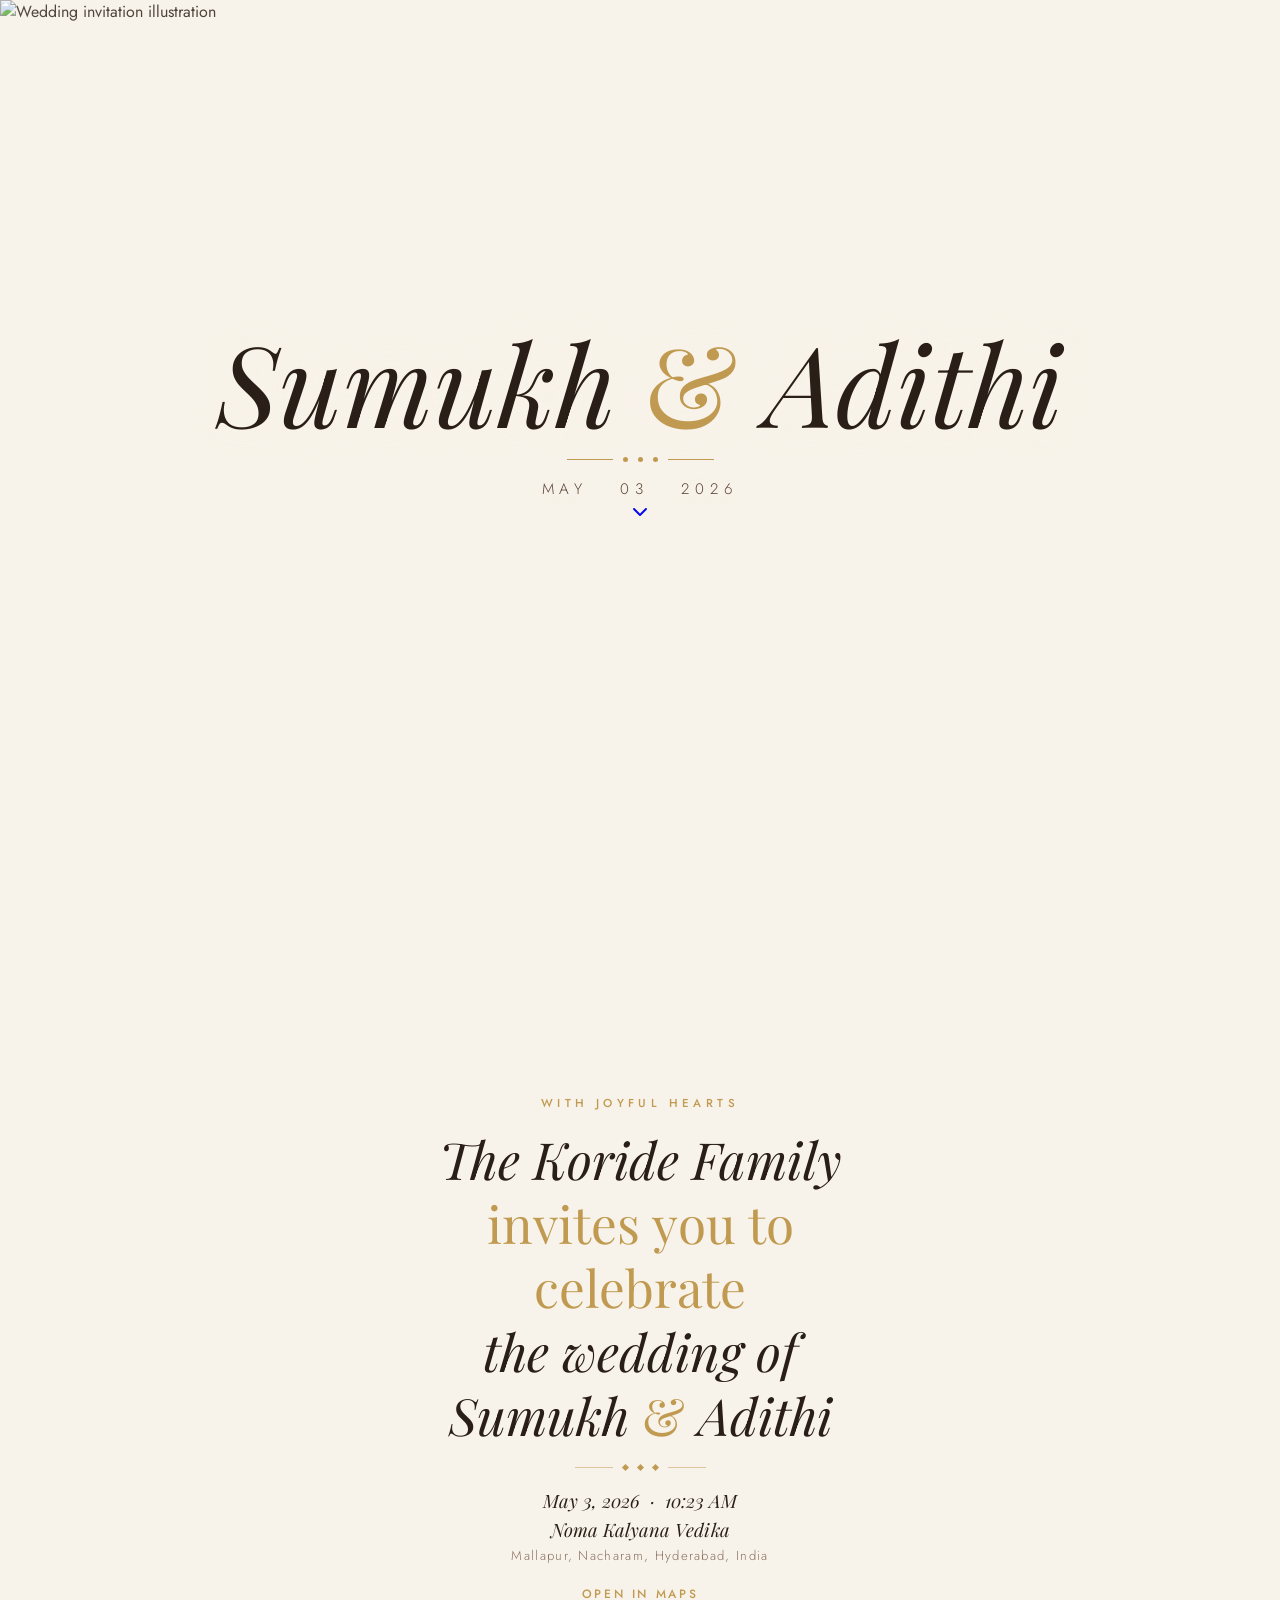
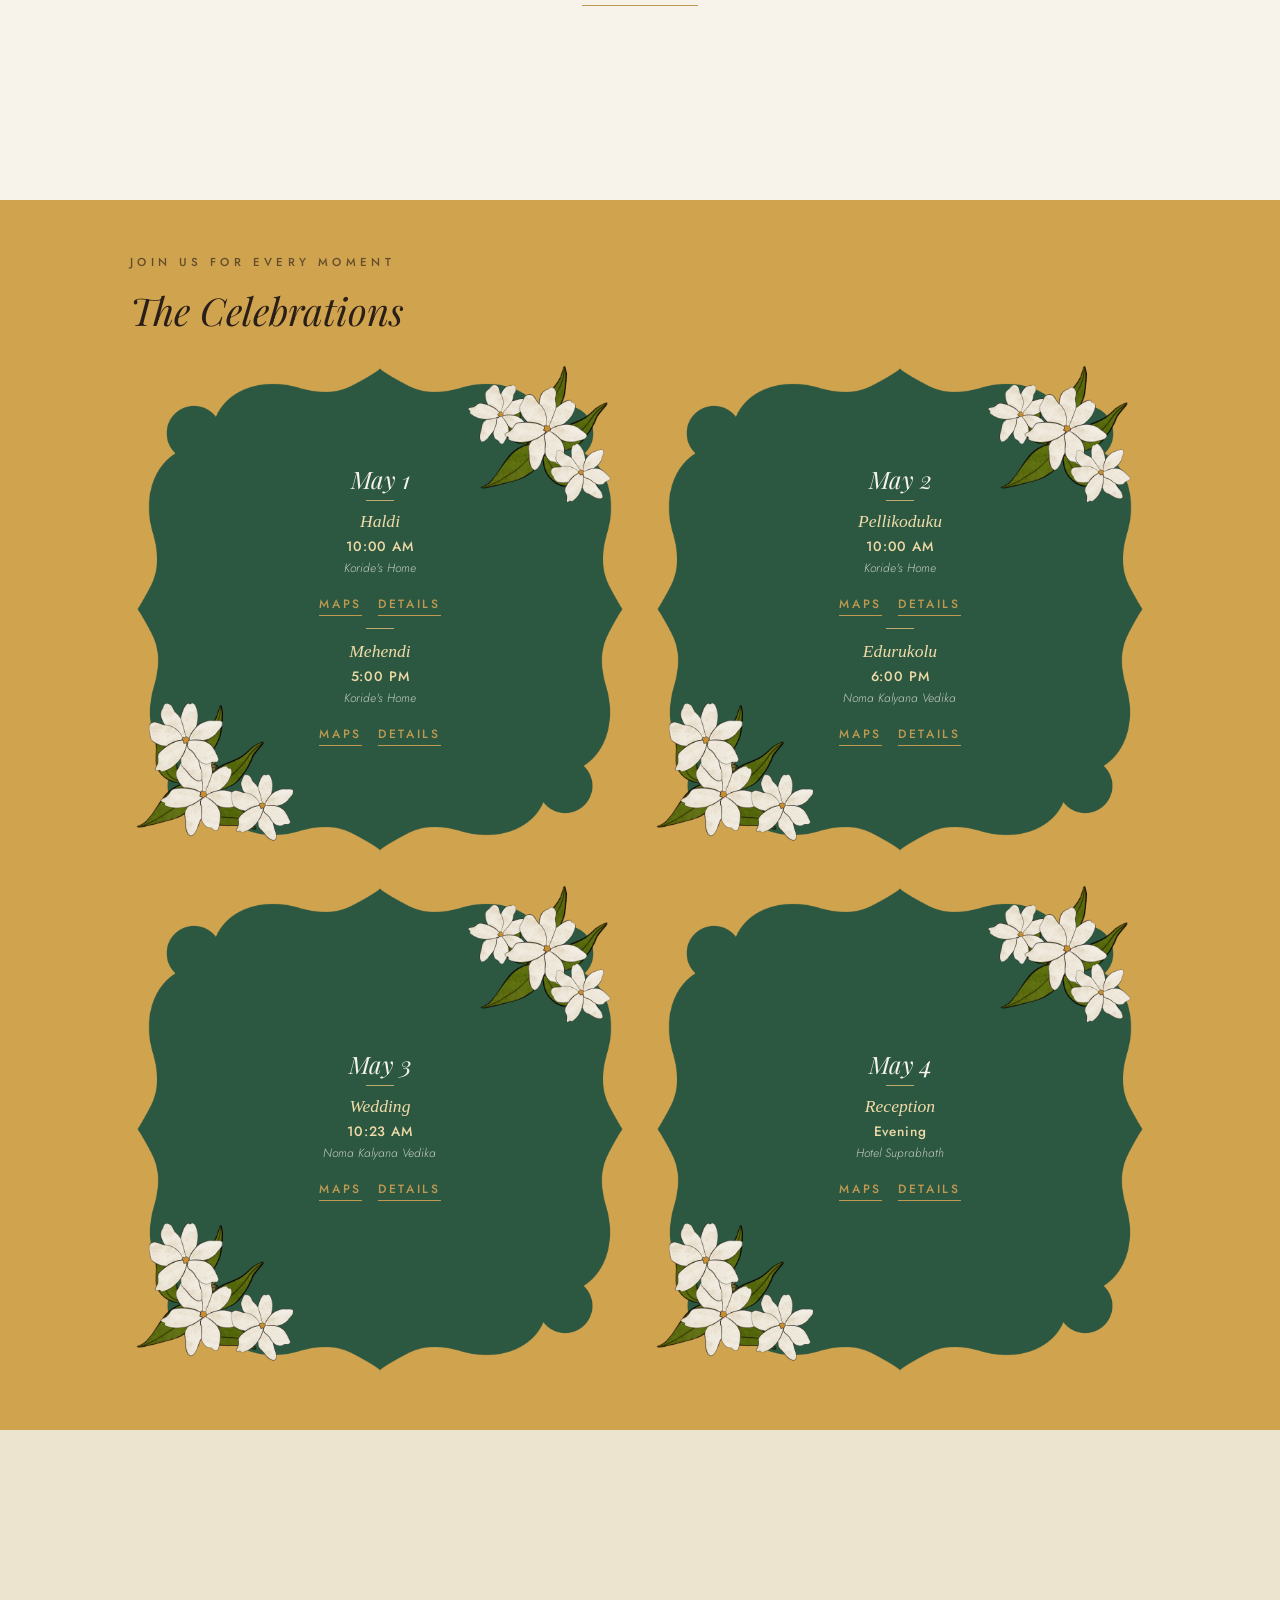
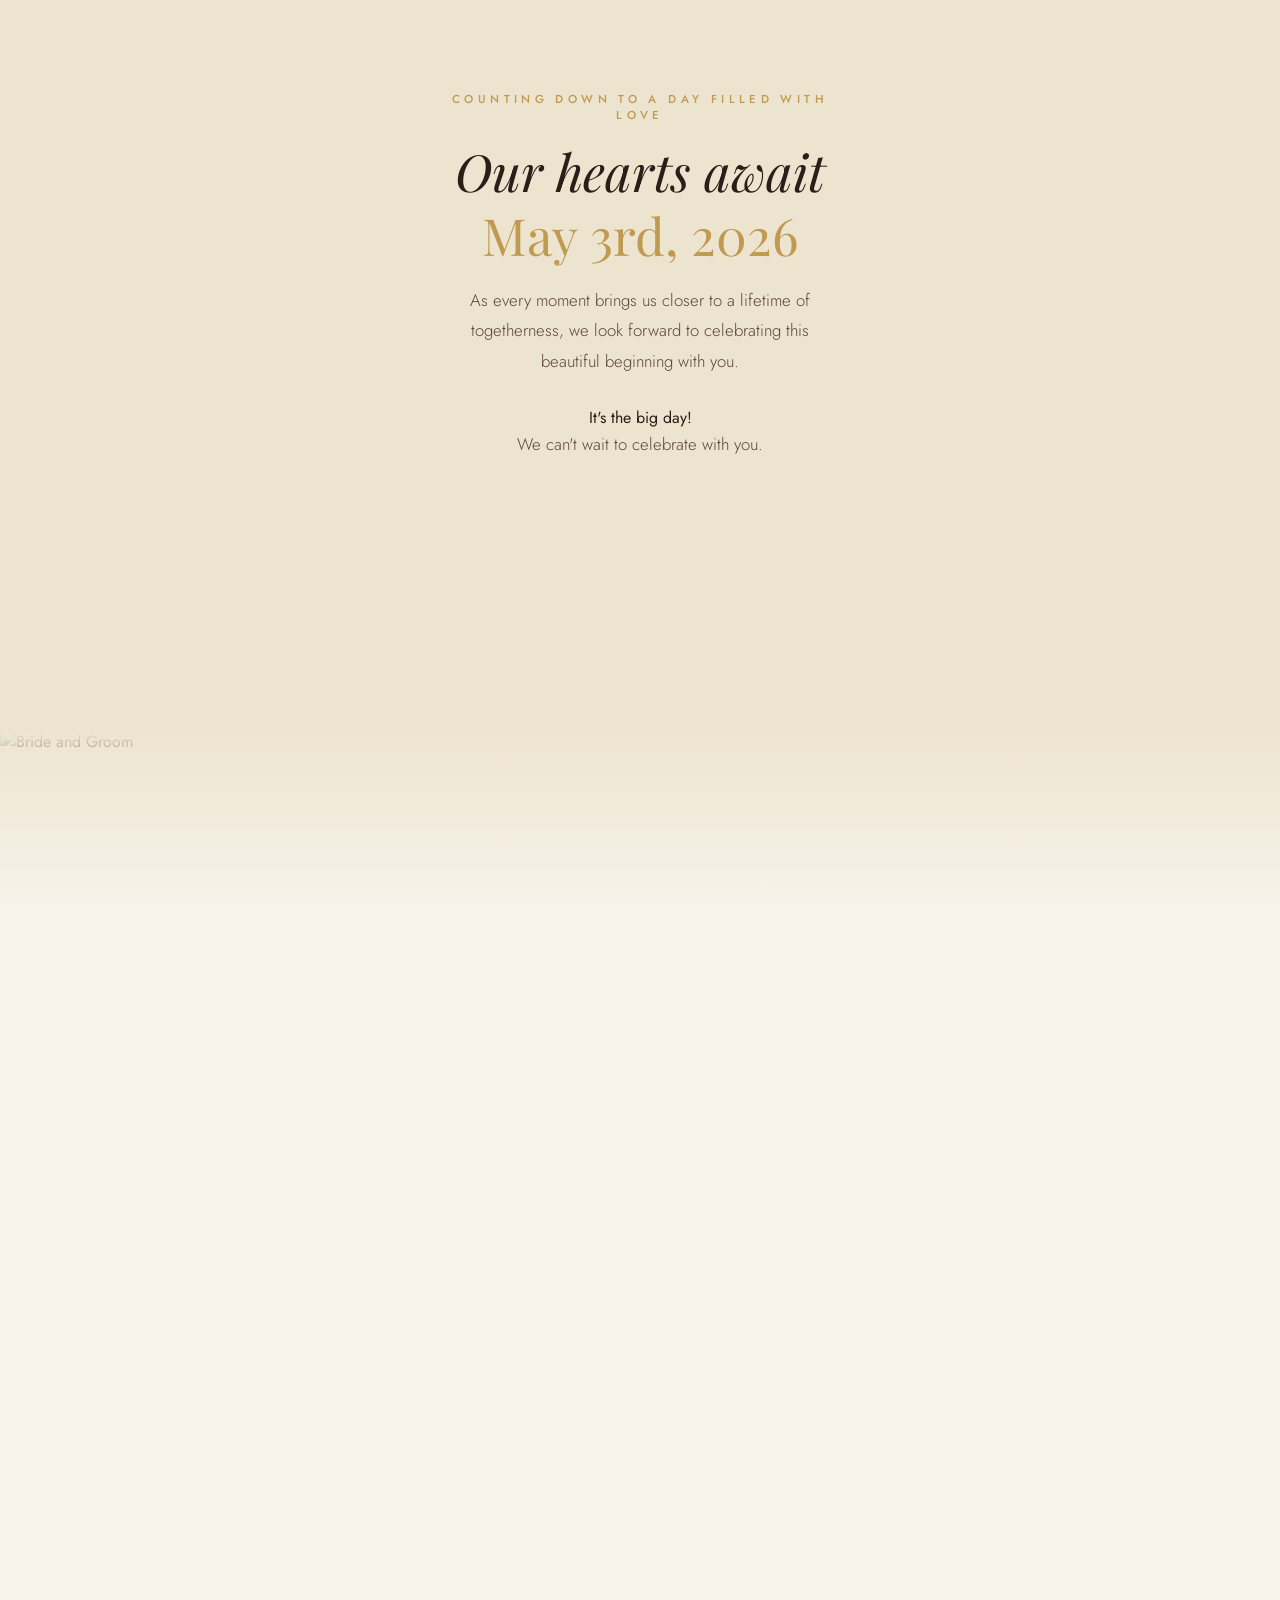
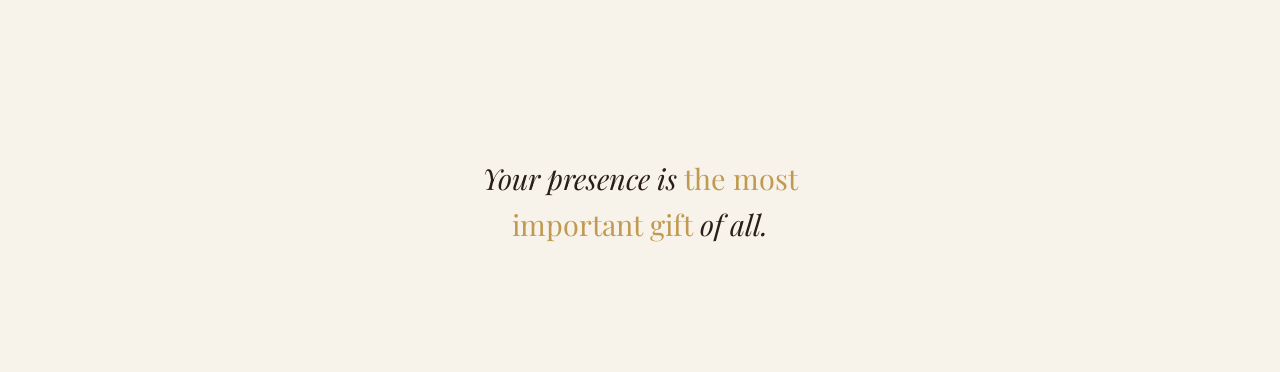
==== index_full.html @ 7146d6bb "add redirects for wedding event page and update event details" ====
<!DOCTYPE html>
<html lang="en">
<head>
    <meta charset="utf-8">
    <title>Sumukh & Adithi | The Wedding</title>
    <meta property="og:site_name" content="Sumukh & Adithi | Wedding">
    <meta property="og:url" content="https://sumukh-weds-adithi.netlify.app/">
    <meta property="og:type" content="website">
    <meta property="og:image" content="https://sumukh-weds-adithi.netlify.app/assets/main_page.jpg">
    <meta property="og:image:width" content="1200">
    <meta property="og:image:height" content="630">
    <meta property="og:image:type" content="image/jpeg">
    <meta property="og:title" content="Sumukh & Adithi | Wedding">
    <meta property="og:description" content="Sumukh & Adithi are getting married on May 3rd, 2026 in Hyderabad. Join us for the wedding celebrations">
    <meta name="theme-color" content="#f8f3ea">
    <link rel="preconnect" href="https://fonts.googleapis.com">
    <link rel="preconnect" href="https://fonts.gstatic.com" crossorigin>
    <link href="https://fonts.googleapis.com/css2?family=Playfair+Display:ital,wght@0,400;0,500;1,400;1,500&family=Jost:wght@300;400;500&display=swap" rel="stylesheet">
    <link rel="stylesheet" href="https://cdnjs.cloudflare.com/ajax/libs/font-awesome/6.5.0/css/all.min.css">
    <link rel="stylesheet" href="style.css">
    <link rel="icon" type="image/png" href="assets/favicon.ico">
    <meta name="viewport" content="width=device-width, initial-scale=1.0">
</head>
<body>

  <!-- ════════════════════ HERO ════════════════════ -->
  <section class="hero">
    <picture>
      <source media="(min-width: 768px)" srcset="assets/Cream_and_Green_Indian_Traditional_Wedding_Invitation__Website_.svg">
      <img class="hero-svg-bg" src="assets/Cream_and_Green_Indian_Traditional_Wedding_Invitation.svg" alt="Wedding invitation illustration">
    </picture>

    <div class="petals" aria-hidden="true">
      <div class="petal"><svg viewBox="0 0 20 28" fill="none"><ellipse cx="10" cy="14" rx="7" ry="12" fill="#ffffff" opacity="0.9" transform="rotate(-15 10 14)"/></svg></div>
      <div class="petal"><svg viewBox="0 0 18 26" fill="none"><ellipse cx="9" cy="13" rx="6" ry="11" fill="#f5f0e8" opacity="0.85" transform="rotate(20 9 13)"/></svg></div>
      <div class="petal"><svg viewBox="0 0 22 30" fill="none"><ellipse cx="11" cy="15" rx="8" ry="13" fill="#ffffff" opacity="0.75" transform="rotate(-30 11 15)"/></svg></div>
      <div class="petal"><svg viewBox="0 0 16 24" fill="none"><ellipse cx="8" cy="12" rx="5.5" ry="10" fill="#d4a843" opacity="0.8" transform="rotate(10 8 12)"/></svg></div>
      <div class="petal"><svg viewBox="0 0 20 28" fill="none"><ellipse cx="10" cy="14" rx="7" ry="12" fill="#c9962e" opacity="0.7" transform="rotate(-20 10 14)"/></svg></div>
      <div class="petal"><svg viewBox="0 0 18 26" fill="none"><ellipse cx="9" cy="13" rx="6" ry="11" fill="#e8c96a" opacity="0.85" transform="rotate(35 9 13)"/></svg></div>
      <div class="petal"><svg viewBox="0 0 20 28" fill="none"><ellipse cx="10" cy="14" rx="7" ry="12" fill="#faf4e1" opacity="0.9" transform="rotate(-5 10 14)"/></svg></div>
      <div class="petal"><svg viewBox="0 0 24 32" fill="none"><ellipse cx="12" cy="16" rx="8" ry="14" fill="#ffffff" opacity="0.6" transform="rotate(25 12 16)"/></svg></div>
      <div class="petal"><svg viewBox="0 0 16 22" fill="none"><ellipse cx="8" cy="11" rx="5" ry="9" fill="#b8862a" opacity="0.75" transform="rotate(-40 8 11)"/></svg></div>
      <div class="petal"><svg viewBox="0 0 20 28" fill="none"><ellipse cx="10" cy="14" rx="7" ry="12" fill="#e8c96a" opacity="0.65" transform="rotate(15 10 14)"/></svg></div>
      <div class="petal"><svg viewBox="0 0 18 26" fill="none"><ellipse cx="9" cy="13" rx="6" ry="11" fill="#fffbf0" opacity="0.95" transform="rotate(-25 9 13)"/></svg></div>
      <div class="petal"><svg viewBox="0 0 22 30" fill="none"><ellipse cx="11" cy="15" rx="7.5" ry="13" fill="#d4a843" opacity="0.6" transform="rotate(8 11 15)"/></svg></div>
    <div class="petal"><svg viewBox="0 0 18 26" fill="none"><ellipse cx="9" cy="13" rx="6" ry="11" fill="#ff4d8d" opacity="0.85" transform="rotate(-15 9 13)"/></svg></div>
<div class="petal"><svg viewBox="0 0 20 28" fill="none"><ellipse cx="10" cy="14" rx="7" ry="12" fill="#e8195a" opacity="0.75" transform="rotate(22 10 14)"/></svg></div>
<div class="petal"><svg viewBox="0 0 16 24" fill="none"><ellipse cx="8" cy="12" rx="5.5" ry="10" fill="#ff6ba8" opacity="0.9" transform="rotate(-35 8 12)"/></svg></div>
<div class="petal"><svg viewBox="0 0 22 30" fill="none"><ellipse cx="11" cy="15" rx="8" ry="13" fill="#ff1a6c" opacity="0.8" transform="rotate(12 11 15)"/></svg></div>
<div class="petal"><svg viewBox="0 0 18 26" fill="none"><ellipse cx="9" cy="13" rx="6" ry="11" fill="#ff4d8d" opacity="0.85" transform="rotate(-28 9 13)"/></svg></div>
    </div>

    <div class="hero-content">
      <h1>Sumukh <span class="hero-amp">&amp;</span> Adithi</h1>
      <div class="hero-divider">
        <div class="dot"></div>
        <div class="dot"></div>
        <div class="dot"></div>
      </div>
      <p class="hero-date">May &nbsp; 03 &nbsp; 2026</p>
    </div>

    <a href="#welcome" class="scroll-arrow" aria-label="Scroll down">
      <i class="fa fa-chevron-down"></i>
    </a>
  </section>

  <!-- ════════════════════ WELCOME ════════════════════ -->
  <section id="welcome" class="welcome">
    <div class="welcome-inner">
      <p class="section-label reveal">With joyful hearts</p>
      <h2 class="section-title reveal reveal-d1">
        The Koride Family<br>
        <span class="accent">invites you to celebrate</span><br>
        the wedding of<br>
        Sumukh <span class="accent">&amp;</span> Adithi
      </h2>
      <div class="gold-rule reveal reveal-d2">
        <div class="dia"></div><div class="dia"></div><div class="dia"></div>
      </div>
      <p class="detail-line reveal reveal-d2">May 3, 2026 &nbsp;·&nbsp; 10:23 AM</p>
      <p class="detail-line reveal reveal-d2">Noma Kalyana Vedika</p>
      <p class="detail-sub reveal reveal-d3">Mallapur, Nacharam, Hyderabad, India</p>
      <a class="maps-link reveal reveal-d3" href="https://maps.app.goo.gl/pnnGEKu9GH6HP7Bb6" target="_blank">Open in Maps</a>
    </div>
  </section>

  <!-- ════════════════════ EVENTS ════════════════════ -->
  <section class="events-section">
    <div class="events-wrap">
      <p class="section-label reveal">Join us for every moment</p>
      <h2 class="section-title reveal reveal-d1">The Celebrations</h2>

      <div class="events-grid">

        <!-- May 1 -->
        <div class="event-card reveal reveal-d1">
          <h3>May 1</h3>
          <div class="event-div"></div>
          <div class="event-item"
               data-title="Haldi"
               data-date="May 1, 2026 · 10:00 AM"
               data-location="Koride's Home"
               data-desc="An Indian pre-wedding ritual where a paste of turmeric, sandalwood, and oils is applied to the bride and groom for purification, auspiciousness, and skin health">
            <p style="font-style:italic;font-size:1.1em;margin-bottom:4px">Haldi</p>
            <p class="event-date-text">10:00 AM</p>
            <p class="event-loc">Koride's Home</p>
            <div class="event-actions">
              <a class="maps-link" href="https://maps.app.goo.gl/p1BziMAMjbYKRmMd9" target="_blank" onclick="event.stopPropagation()">Maps</a>
              <button class="event-btn" onclick="openModal(this.closest('.event-item'))">Details</button>
            </div>
          </div>
          <div class="event-div" style="margin:12px 0"></div>
          <div class="event-item"
               data-title="Mehendi"
               data-date="May 1, 2026 · 5:00 PM"
               data-location="Koride's Home"
               data-desc="An intimate evening of henna artistry, music, and joy. The hands and feet will be adorned with intricate mehndi patterns in celebration of new beginnings.">
            <p style="font-style:italic;font-size:1.1em;margin-bottom:4px">Mehendi</p>
            <p class="event-date-text">5:00 PM</p>
            <p class="event-loc">Koride's Home</p>
            <div class="event-actions">
              <a class="maps-link" href="https://maps.app.goo.gl/p1BziMAMjbYKRmMd9" target="_blank" onclick="event.stopPropagation()">Maps</a>
              <button class="event-btn" onclick="openModal(this.closest('.event-item'))">Details</button>
            </div>
          </div>
        </div>

        <!-- May 2 -->
        <div class="event-card reveal reveal-d2">
          <h3>May 2</h3>
          <div class="event-div"></div>
          <div class="event-item"
               data-title="Pellikoduku"
               data-date="May 2, 2026 · 10:00 AM"
               data-location="Koride's Home"
               data-desc="The traditional Telugu groom's ceremony, filled with sacred rituals, family blessings, and joyful festivities welcoming Sumukh into this new chapter.">
            <p style="font-style:italic;font-size:1.1em;margin-bottom:4px">Pellikoduku</p>
            <p class="event-date-text">10:00 AM</p>
            <p class="event-loc">Koride's Home</p>
            <div class="event-actions">
              <a class="maps-link" href="https://maps.app.goo.gl/p1BziMAMjbYKRmMd9" target="_blank" onclick="event.stopPropagation()">Maps</a>
              <button class="event-btn" onclick="openModal(this.closest('.event-item'))">Details</button>
            </div>
          </div>
          <div class="event-div" style="margin:12px 0"></div>
          <div class="event-item"
               data-title="Edurukolu"
               data-date="May 2, 2026 · 6:00 PM"
               data-location="Noma Kalyana Vedika"
               data-desc="The traditional Telugu wedding ritual marking the formal welcome of the groom and his family by the bride's family at the wedding venue.">
            <p style="font-style:italic;font-size:1.1em;margin-bottom:4px">Edurukolu</p>
            <p class="event-date-text">6:00 PM</p>
            <p class="event-loc">Noma Kalyana Vedika</p>
            <div class="event-actions">
              <a class="maps-link" href="https://maps.app.goo.gl/pnnGEKu9GH6HP7Bb6" target="_blank" onclick="event.stopPropagation()">Maps</a>
              <button class="event-btn" onclick="openModal(this.closest('.event-item'))">Details</button>
            </div>
          </div>
        </div>

        <!-- May 3 -->
        <div class="event-card reveal reveal-d3">
          <h3>May 3</h3>
          <div class="event-div"></div>
          <div class="event-item"
               data-title="Wedding"
               data-date="May 3, 2026 · 10:23 AM"
               data-location="Noma Kalyana Vedika"
               data-desc="The sacred union of Sumukh and Adithi. The muhurtham begins at 10:23 AM sharp — please be seated beforehand.">
            <p style="font-style:italic;font-size:1.1em;margin-bottom:4px">Wedding</p>
            <p class="event-date-text">10:23 AM</p>
            <p class="event-loc">Noma Kalyana Vedika</p>
            <div class="event-actions">
              <a class="maps-link" href="https://maps.app.goo.gl/pnnGEKu9GH6HP7Bb6" target="_blank" onclick="event.stopPropagation()">Maps</a>
              <button class="event-btn" onclick="openModal(this.closest('.event-item'))">Details</button>
            </div>
          </div>
        </div>

        <!-- May 4 -->
        <div class="event-card reveal reveal-d4">
          <h3>May 4</h3>
          <div class="event-div"></div>
          <!-- <div class="event-item"
               data-title="Satyanarayana Puja"
               data-date="May 4, 2026 · 10:00 AM"
               data-location="Koride's Home"
               data-desc="A sacred Hindu ceremony to invoke blessings and gratitude. This ritual brings the family together in devotion and celebration.">
            <p style="font-style:italic;font-size:1.1em;margin-bottom:4px">Satyanarayana Puja</p>
            <p class="event-date-text">10:00 AM</p>
            <p class="event-loc">Koride's Home</p>
            <div class="event-actions">
              <a class="maps-link" href="https://maps.app.goo.gl/p1BziMAMjbYKRmMd9" target="_blank" onclick="event.stopPropagation()">Maps</a>
              <button class="event-btn" onclick="openModal(this.closest('.event-item'))">Details</button>
            </div>
          </div>
          <div class="event-div" style="margin:12px 0"></div> -->
          <div class="event-item"
               data-title="Reception"
               data-date="May 4, 2026 · Evening"
               data-location="Hotel Suprabhath"
               data-desc="An evening of dinner, music, and dancing. Dress in your finest traditional or festive attire!">
            <p style="font-style:italic;font-size:1.1em;margin-bottom:4px">Reception</p>
            <p class="event-date-text">Evening</p>
            <p class="event-loc">Hotel Suprabhath</p>
            <div class="event-actions">
              <a class="maps-link" href="https://maps.app.goo.gl/icMbtGBNhkcbWjBH8" target="_blank" onclick="event.stopPropagation()">Maps</a>
              <button class="event-btn" onclick="openModal(this.closest('.event-item'))">Details</button>
            </div>
          </div>
        </div>

      </div>
    </div>
  </section>

  <!-- ════════════════════ RSVP / COUNTDOWN ════════════════════ -->
  <section class="rsvp-section">
    <div class="rsvp-inner">
      <p class="section-label reveal">Counting down to a day filled with love</p>
      <h2 class="section-title reveal reveal-d1">
        Our hearts await<br>
        <span class="accent">May 3rd, 2026</span>
      </h2>
      <p class="body-text reveal reveal-d2">
        As every moment brings us closer to a lifetime of togetherness,
        we look forward to celebrating this beautiful beginning with you.
      </p>
      <div id="countdown" class="countdown reveal reveal-d2">
        <div><span id="days">0</span><small>Days</small></div>
        <div><span id="hours">0</span><small>Hours</small></div>
        <div><span id="minutes">0</span><small>Minutes</small></div>
        <div><span id="seconds">0</span><small>Seconds</small></div>
      </div>
      <p class="body-text reveal reveal-d2">We can't wait to celebrate with you.</p>
    </div>
  </section>

  <!-- ════════════════════ COUPLE ════════════════════ -->
<section class="couple-section">
  <div class="couple-mask">
    <picture>
      <source media="(min-width: 768px)" srcset="assets/bride_and_groom.svg">
      <img src="assets/bride_and_groom_mobile.svg" alt="Bride and Groom">
    </picture>
  </div>
</section>

  <!-- ════════════════════ GIFT / FOOTER ════════════════════ -->
  <section class="gift-section">
    <p class="reveal">
      Your presence is <span class="accent">the most important gift</span> of all.
    </p>
  </section>

  <!-- ════════════════════ MODAL ════════════════════ -->
  <div class="modal-overlay" id="modal" role="dialog" aria-modal="true">
    <div class="modal">
      <button class="modal-close" onclick="closeModal()" aria-label="Close">&times;</button>
      <h3 id="modal-title"></h3>
      <div class="modal-div"></div>
      <p class="m-label">Date &amp; Time</p>
      <p id="modal-date"></p>
      <p class="m-label">Location</p>
      <p id="modal-location"></p>
      <p class="m-label">About</p>
      <p id="modal-desc"></p>
    </div>
  </div>

  <!-- ════════════════════ MUSIC ════════════════════
  <div id="music-player">
    <audio id="bg-music" loop>
      <source src="assets/music.mp3" type="audio/mpeg">
    </audio>
    <button id="music-btn" onclick="toggleMusic()" aria-label="Toggle music">♪</button>
  </div> -->

  <!-- ════════════════════ SCRIPTS ════════════════════ -->
  <script>
    // Countdown
    const targetDate = new Date("May 3, 2026 00:00:00").getTime();
    function updateCountdown() {
      const diff = targetDate - Date.now();
      if (diff <= 0) { document.getElementById("countdown").innerHTML = "It's the big day!"; return; }
      document.getElementById("days").innerText    = Math.floor(diff / 86400000);
      document.getElementById("hours").innerText   = Math.floor((diff / 3600000) % 24);
      document.getElementById("minutes").innerText = Math.floor((diff / 60000) % 60);
      document.getElementById("seconds").innerText = Math.floor((diff / 1000) % 60);
    }
    setInterval(updateCountdown, 1000);
    updateCountdown();

    // Scroll reveal
    const io = new IntersectionObserver(entries => {
      entries.forEach(e => { if (e.isIntersecting) { e.target.classList.add('visible'); io.unobserve(e.target); } });
    }, { threshold: 0.1 });
    document.querySelectorAll('.reveal').forEach(el => io.observe(el));

    // Modal
    function openModal(card) {
      document.getElementById('modal-title').textContent    = card.dataset.title;
      document.getElementById('modal-date').textContent     = card.dataset.date;
      document.getElementById('modal-location').textContent = card.dataset.location;
      document.getElementById('modal-desc').textContent     = card.dataset.desc;
      document.getElementById('modal').classList.add('open');
      document.body.style.overflow = 'hidden';
    }
    function closeModal() {
      document.getElementById('modal').classList.remove('open');
      document.body.style.overflow = '';
    }
    document.getElementById('modal').addEventListener('click', e => { if (e.target === e.currentTarget) closeModal(); });
    document.addEventListener('keydown', e => { if (e.key === 'Escape') closeModal(); });

    // Music
    //const music = document.getElementById('bg-music');
    //const btn   = document.getElementById('music-btn');
    //let playing = false;
    //music.volume = 0.12;
    //function toggleMusic() {
    //  playing ? music.pause() : music.play();
      //playing = !playing;
      //btn.textContent      = playing ? '■' : '♪';
      //btn.style.background = playing ? 'var(--gold-pale)' : 'var(--cream)';
    //} 
  </script>

</body>
</html>
---- style.css ----
/* ============================================================
   RESET & BOX MODEL
   ============================================================ */
*, *::before, *::after {
  box-sizing: border-box;
  margin: 0;
  padding: 0;
}

/* ============================================================
   CSS VARIABLES
   ============================================================ */
:root {
  /* Wedding palette */
  --cream:        #f8f3ea;
  --cream-deep:   #ede4d0;
  --gold:         #c09a50;
  --gold-light:   #dfc07a;
  --gold-pale:    #f0dba8;
  --gold-section: #d0a34f;
  --rose:         #c47b8a;
  --rose-light:   #e8aab8;
  --rose-pale:    #f5d5dc;
  --text-dark:    #2a1f18;
  --text-mid:     #5a4538;
  --text-light:   #8a7060;

  /* Legacy palette (style.css) */
  --green:        #5B7343;
  --light-green:  #B1BF93;
  --yellow:       #D6D989;
  --yellow-down:  #fbfdba;
  --beige:        #f8e3f9;
  --red:          #A66565;
  --text:         #f0dba8;

  /* Shadows */
  --shadow-color: 79deg 26% 66%;
  --shadow-1-elevation-low:
    0px 0.2px 0.2px hsl(var(--shadow-color) / 0.34),
    0px 0.4px 0.5px -1.2px hsl(var(--shadow-color) / 0.34),
    0px 0.9px 1px   -2.5px hsl(var(--shadow-color) / 0.34);
  --shadow-1-elevation-medium:
    0px 0.2px 0.2px hsl(var(--shadow-color) / 0.36),
    0px 0.7px 0.8px -0.8px hsl(var(--shadow-color) / 0.36),
    0px 1.8px 2px   -1.7px hsl(var(--shadow-color) / 0.36),
    0.1px 4.5px 5.1px -2.5px hsl(var(--shadow-color) / 0.36);
  --shadow-1-elevation-high:
    0px 0.2px 0.2px hsl(var(--shadow-color) / 0.34),
    0px 1.3px 1.5px -0.4px hsl(var(--shadow-color) / 0.34),
    0.1px 2.4px 2.7px -0.7px hsl(var(--shadow-color) / 0.34),
    0.1px 4px   4.5px -1.1px hsl(var(--shadow-color) / 0.34),
    0.1px 6.4px 7.2px -1.4px hsl(var(--shadow-color) / 0.34),
    0.2px 10px  11.3px -1.8px hsl(var(--shadow-color) / 0.34),
    0.3px 15.1px 17px  -2.1px hsl(var(--shadow-color) / 0.34),
    0.5px 22.3px 25.1px -2.5px hsl(var(--shadow-color) / 0.34);

  --shadow-color-2: 62deg 51% 69%;
  --shadow-2-elevation-low:
    0px 0.2px 0.2px hsl(var(--shadow-color-2) / 0.34),
    0px 0.4px 0.5px -1.2px hsl(var(--shadow-color-2) / 0.34),
    0px 0.9px 1px   -2.5px hsl(var(--shadow-color-2) / 0.34);
  --shadow-2-elevation-medium:
    0px 0.2px 0.2px hsl(var(--shadow-color-2) / 0.36),
    0px 0.7px 0.8px -0.8px hsl(var(--shadow-color-2) / 0.36),
    0px 1.8px 2px   -1.7px hsl(var(--shadow-color-2) / 0.36),
    0.1px 4.5px 5.1px -2.5px hsl(var(--shadow-color-2) / 0.36);
  --shadow-2-elevation-high:
    0px 0.2px 0.2px hsl(var(--shadow-color-2) / 0.34),
    0px 1.3px 1.5px -0.4px hsl(var(--shadow-color-2) / 0.34),
    0.1px 2.4px 2.7px -0.7px hsl(var(--shadow-color-2) / 0.34),
    0.1px 4px   4.5px -1.1px hsl(var(--shadow-color-2) / 0.34),
    0.1px 6.4px 7.2px -1.4px hsl(var(--shadow-color-2) / 0.34),
    0.2px 10px  11.3px -1.8px hsl(var(--shadow-color-2) / 0.34),
    0.3px 15.1px 17px  -2.1px hsl(var(--shadow-color-2) / 0.34),
    0.5px 22.3px 25.1px -2.5px hsl(var(--shadow-color-2) / 0.34);
}

/* ============================================================
   CUSTOM FONTS
   ============================================================ */
@font-face {
  font-family: 'Amalfi-Coast';
  src: url('assets/fonts/SiramanRegular-q22nq.otf') format('woff'),
       url('assets/fonts/Amalfi-Coast.ttf.svg#Amalfi-Coast') format('svg'),
       url('assets/fonts/Amalfi-Coast.ttf.eot'),
       url('assets/fonts/Amalfi-Coast.ttf.eot?#iefix') format('embedded-opentype');
  font-weight: normal;
  font-style: normal;
}

/* ============================================================
   BASE
   ============================================================ */
html {
  scroll-behavior: smooth;
  font-size: 16px;
}

body {
  font-family: 'Jost', sans-serif;
  background: var(--cream);
  color: var(--text-dark);
  overflow-x: hidden;
}

/* ============================================================
   SECTIONS
   ============================================================ */
section {
  position: relative;
  width: 100%;
  height: 100svh;
  display: flex;
  flex-direction: column;
  align-items: center;
  justify-content: center;
  overflow: hidden;
}

/* ============================================================
   TYPOGRAPHY — SHARED
   ============================================================ */
h1, h2, h3, p {
  font-family: 'Cormorant Garamond', serif;
  color: var(--text);
  font-weight: 400;
}

.section-label {
  font-family: 'Jost', sans-serif;
  font-size: clamp(0.6rem, 1.8vw, 0.72rem);
  font-weight: 500;
  letter-spacing: 0.38em;
  text-transform: uppercase;
  color: var(--gold);
  margin-bottom: 16px;
}

.section-title {
  font-family: 'Playfair Display', serif;
  font-style: italic;
  font-size: clamp(1.7rem, 5.5vw, 3.2rem);
  font-weight: 400;
  color: var(--text-dark);
  line-height: 1.25;
  margin-bottom: 18px;
}
.section-title .accent { color: var(--gold); font-style: normal; }

.body-text {
  font-family: 'Jost', sans-serif;
  font-size: clamp(0.88rem, 2.4vw, 1.05rem);
  font-weight: 300;
  color: var(--text-mid);
  line-height: 1.8;
  margin-bottom: 10px;
}

.detail-line {
  font-family: 'Playfair Display', serif;
  font-style: italic;
  font-size: clamp(0.95rem, 2.8vw, 1.15rem);
  color: var(--text-dark);
  margin-bottom: 4px;
}

.detail-sub {
  font-family: 'Jost', sans-serif;
  font-size: clamp(0.72rem, 2vw, 0.82rem);
  font-weight: 300;
  letter-spacing: 0.1em;
  color: var(--text-light);
  margin-bottom: 16px;
}

/* ============================================================
   LINKS
   ============================================================ */
a:visited { color: var(--text); }

.text-link {
  color: var(--text-dark);
  text-decoration: none;
  border-bottom: 1px solid var(--gold);
  transition: color 0.2s;
}
.text-link:hover { color: var(--gold); }

.maps-link {
  display: inline-block;
  font-family: 'Jost', sans-serif;
  font-size: clamp(0.65rem, 2vw, 0.75rem);
  font-weight: 500;
  letter-spacing: 0.22em;
  text-transform: uppercase;
  color: var(--gold);
  text-decoration: none;
  border-bottom: 1px solid var(--gold);
  padding-bottom: 2px;
  margin-top: 4px;
  transition: color 0.2s;
}

a[href^="tel"] { color: inherit; text-decoration: none; }

/* ============================================================
   DECORATIVE ELEMENTS
   ============================================================ */
.gold-rule {
  display: flex;
  align-items: center;
  justify-content: center;
  gap: 10px;
  margin: 18px auto;
}
.gold-rule::before, .gold-rule::after {
  content: '';
  display: block;
  width: 38px; height: 1px;
  background: var(--gold);
  opacity: 0.5;
}
.dia {
  width: 5px; height: 5px;
  background: var(--gold);
  transform: rotate(45deg);
}

/* ============================================================
   PETALS
   ============================================================ */
.petal {
  position: absolute;
  top: -30px;
  animation: fall linear infinite;
  pointer-events: none;
}
.petal--leaf svg { width: 100%; height: auto; aspect-ratio: 1 / 2; }
.petal--clover svg { width: 100%; height: auto; aspect-ratio: 1 / 1; }

.petal:nth-child(1)  { left:  4%; animation-duration:  9s; animation-delay: 0s;    width: 14px; }
.petal:nth-child(2)  { left: 12%; animation-duration: 13s; animation-delay: 1.5s;  width: 10px; }
.petal:nth-child(3)  { left: 22%; animation-duration: 10s; animation-delay: 3s;    width: 16px; }
.petal:nth-child(4)  { left: 33%; animation-duration: 14s; animation-delay: 0.8s;  width: 12px; }
.petal:nth-child(5)  { left: 44%; animation-duration: 11s; animation-delay: 2.2s;  width: 18px; }
.petal:nth-child(6)  { left: 55%; animation-duration: 12s; animation-delay: 4s;    width: 11px; }
.petal:nth-child(7)  { left: 65%; animation-duration:  9s; animation-delay: 1s;    width: 14px; }
.petal:nth-child(8)  { left: 74%; animation-duration: 15s; animation-delay: 2.8s;  width: 16px; }
.petal:nth-child(9)  { left: 84%; animation-duration: 10s; animation-delay: 0.4s;  width: 12px; }
.petal:nth-child(10) { left: 93%; animation-duration: 13s; animation-delay: 3.5s;  width: 15px; }
.petal:nth-child(11) { left: 18%; animation-duration: 11s; animation-delay: 5s;    width: 10px; }
.petal:nth-child(12) { left: 50%; animation-duration: 16s; animation-delay: 1.2s;  width: 13px; }
.petal:nth-child(13) { left:  8%; animation-duration: 11s; animation-delay: 2s;   width: 12px; }
.petal:nth-child(14) { left: 28%; animation-duration: 14s; animation-delay: 0.5s; width: 15px; }
.petal:nth-child(15) { left: 48%; animation-duration:  9s; animation-delay: 3.5s; width: 11px; }
.petal:nth-child(16) { left: 70%; animation-duration: 13s; animation-delay: 1.8s; width: 14px; }
.petal:nth-child(17) { left: 88%; animation-duration: 10s; animation-delay: 4.5s; width: 13px; }
@keyframes fall {
  0%   { transform: translateY(0)     rotate(0deg)   translateX(0);    opacity: 1; }
  25%  { transform: translateY(25vh)  rotate(90deg)  translateX(15px); }
  50%  { transform: translateY(50vh)  rotate(180deg) translateX(-10px);}
  75%  { transform: translateY(75vh)  rotate(270deg) translateX(12px); }
  100% { transform: translateY(105vh) rotate(360deg) translateX(0);    opacity: 0; }
}

/* ============================================================
   HERO
   ============================================================ */
.hero { background: var(--cream); }

.hero-svg-bg {
  position: absolute;
  inset: 0;
  width: 100%; height: 100%;
  object-fit: cover;
  object-position: center;
  z-index: 0;
  animation: bgBreath 25s ease-in-out infinite alternate;
}
@keyframes bgBreath {
  from { transform: scale(1.02); }
  to   { transform: scale(1.06); }
}

.hero::after {
  content: '';
  position: absolute; inset: 0;
  background: radial-gradient(ellipse at center,
    rgba(248,243,234,0.00) 0%,
    rgba(248,243,234,0.10) 55%,
    rgba(248,243,234,0.20) 100%);
  z-index: 1;
  pointer-events: none;
}

.hero-content {
  position: relative;
  z-index: 2;
  text-align: center;
  padding: 0 24px;
  margin-top: -6vh;
  text-shadow: 0 2px 16px rgba(248,243,234,0.85), 0 0 40px rgba(248,243,234,0.6);
}

.hero-content h1 {
  font-family: 'Playfair Display', serif;
  font-style: italic;
  font-size: clamp(2.8rem, 10.5vw, 7rem);
  font-weight: 400;
  color: var(--text-dark);
  line-height: 1.05;
  animation: fadeUp 1.2s 0.3s both ease-out;
}
.hero-amp { color: var(--gold); font-style: normal; }

.hero-divider {
  display: flex;
  align-items: center;
  justify-content: center;
  gap: 10px;
  margin: 16px auto;
  animation: fadeUp 1.2s 0.65s both ease-out;
}
.hero-divider::before, .hero-divider::after {
  content: '';
  display: block;
  width: 46px; height: 1px;
  background: var(--gold);
}
.hero-divider .dot {
  width: 5px; height: 5px;
  border-radius: 50%;
  background: var(--gold);
}

.hero-date {
  font-family: 'Jost', sans-serif;
  font-size: clamp(0.72rem, 2.2vw, 0.95rem);
  font-weight: 300;
  letter-spacing: 0.38em;
  color: var(--text-mid);
  text-transform: uppercase;
  animation: fadeUp 1.2s 0.9s both ease-out;
}

@keyframes fadeUp {
  from { opacity: 0; transform: translateY(18px); }
  to   { opacity: 1; transform: translateY(0); }
}

/* ============================================================
   COUPLE SECTION
   ============================================================ */
.couple-section {
  position: relative;
  width: 100%;
  height: 100svh;
  /* Top matches RSVP (cream-deep), bottom matches gift (cream) */
  background: linear-gradient(
    to bottom,
    var(--cream-deep) 0%,
    var(--cream) 20%,
    var(--cream) 100%
  );
  display: flex;
  align-items: center;
  justify-content: center;
  overflow: visible;
}

.couple-section::before {
  content: '';
  position: absolute; inset: 0;
  background-image: url('assets/Cream_and_Green_Indian_Traditional_Wedding_Invitation.svg');
  background-size: cover;
  background-position: center bottom;
  opacity: 0.06;
  pointer-events: none;
  z-index: 0;
}

/* Mask only the image, not the section background */
.couple-mask {
  position: absolute;
  inset: 0;
  z-index: 1;
  -webkit-mask-image: linear-gradient(
    to bottom,
    transparent 0%,
    black 8%,      /* was 18% — faster fade in at top */
    black 88%,     /* was 72% — holds solid longer */
    transparent 100%
  );
  mask-image: linear-gradient(
    to bottom,
    transparent 0%,
    black 8%,
    black 88%,
    transparent 100%
  );
}
.couple-mask picture { display: block; width: 100%; height: 100%; }
.couple-mask picture img {
  width: 100%; height: 100%;
  object-fit: cover;
  object-position: center;
  display: block;
}

@media (max-width: 767px) {
  .couple-section {
    height: auto;
    min-height: 100svh;
    padding: 10px 0;
  }

    .couple-section::before {
    display: none;
  }

  .couple-mask {
    position: relative; /* not absolute on mobile */
    width: 100%;
    height: auto;

    /* Much subtler fade — just a gentle bottom dissolve */
-webkit-mask-image: linear-gradient(to bottom, black 96%, transparent 100%);
mask-image: linear-gradient(to bottom, black 96%, transparent 100%);
  }

  .couple-mask picture { height: auto; }

  .couple-mask picture img {
    object-fit: contain;     /* show full image, no cropping */
    object-position: center;
    height: auto;
    width: 100%;
  }
}

/* ============================================================
   WELCOME
   ============================================================ */
.welcome { background: var(--cream); }

.welcome-inner {
  position: relative; z-index: 1;
  text-align: center;
  max-width: 600px;
  padding: 0 clamp(24px, 6vw, 60px);
}

/* ============================================================
   EVENTS
   ============================================================ */
.events-section {
  background: var(--gold-section);
  justify-content: center;
  height: auto;
  min-height: 100svh;
  padding: clamp(40px, 6vh, 80px) 0;
}
.events-section::before { display: none; }

.events-wrap {
  position: relative; z-index: 1;
  width: 100%;
  max-width: 1100px;
  padding: 0 clamp(16px, 4vw, 40px);
}

.events-section .section-label { color: rgba(42,31,24,0.65); }
.events-section .section-title {
  color: var(--text-dark);
  margin-bottom: 22px;
  font-size: clamp(1.4rem, 4.5vw, 2.4rem);
}

.events-grid {
  display: grid;
  grid-template-columns: 1fr;
  gap: 20px;
}

@media (min-width: 768px) {
  .events-grid {
    grid-template-columns: repeat(2, 1fr);
  }
}

.event-card {
  position: relative;
  aspect-ratio: 1 / 1;
  background-image: url('frame_card.png');
  background-size: cover;
  background-position: center;
  padding: 18%;
  text-align: center;
  cursor: default;
  transition: transform 0.35s ease;
  display: flex;
  flex-direction: column;
  align-items: center;
  justify-content: center;
  overflow: hidden;
}
.event-card:hover { transform: translateY(-4px); }
.event-card > * { position: relative; z-index: 1; }

.event-card h3 {
  font-family: 'Playfair Display', serif;
  font-style: italic;
  font-size: clamp(1rem, 2.8vw, 1.5rem);
  font-weight: 400;
  color: var(--cream);
  margin-bottom: 8px;
  line-height: 1.1;
}

.event-div {
  width: 28px; height: 1px;
  background: var(--gold-light);
  margin: 0 auto 10px;
  opacity: 0.8;
}

.event-date-text {
  font-family: 'Jost', sans-serif;
  font-size: clamp(0.65rem, 1.8vw, 0.85rem);
  font-weight: 500;
  letter-spacing: 0.06em;
  color: var(--gold-pale);
  margin-bottom: 3px;
}

.event-loc {
  font-family: 'Jost', sans-serif;
  font-size: clamp(0.6rem, 1.5vw, 0.75rem);
  font-weight: 300;
  color: rgba(248,243,234,0.75);
  font-style: italic;
  margin-bottom: 14px;
}

.event-item { position: relative; }

.event-actions {
  display: flex;
  align-items: center;
  justify-content: center;
  gap: 16px;
  margin-top: 8px;
  flex-wrap: wrap;
}

.event-btn {
  font-family: 'Jost', sans-serif;
  font-size: clamp(0.65rem, 2vw, 0.75rem);
  font-weight: 500;
  letter-spacing: 0.22em;
  text-transform: uppercase;
  color: var(--gold);
  background: transparent;
  border: none;
  border-bottom: 1px solid var(--gold);
  padding: 0 0 2px;
  margin-top: 4px;
  cursor: pointer;
  transition: color 0.2s;
}
.event-btn:hover { color: var(--gold); }

/* ============================================================
   RSVP / COUNTDOWN
   ============================================================ */
.rsvp-section { background: var(--cream-deep); }
.rsvp-section::before {
  content: '';
  position: absolute; inset: 0;
  background-image: url('assets/Cream_and_Green_Indian_Traditional_Wedding_Invitation__Website_.svg');
  background-size: cover;
  background-position: center;
  opacity: 0.07;
  pointer-events: none;
  z-index: 0;
}

.rsvp-inner {
  position: relative; z-index: 1;
  text-align: center;
  max-width: 520px;
  padding: 0 clamp(24px, 6vw, 60px);
}

.countdown {
  display: flex;
  flex-direction: row;
  justify-content: center;
  align-items: center;
  gap: 20px;
  margin-top: 30px;
}
.countdown div {
  display: flex;
  flex-direction: column;
  align-items: center;
  width: auto;
}
.countdown span {
  font-size: 1.5rem;
  font-weight: 300;
  line-height: 1;
}
.countdown small {
  font-size: 0.9rem;
  letter-spacing: 1px;
}

/* ============================================================
   ACCOMMODATION
   ============================================================ */
.accommodation { background: var(--cream); }
.accommodation::before {
  content: '';
  position: absolute; inset: 0;
  background-image: url('assets/Cream_and_Green_Indian_Traditional_Wedding_Invitation.svg');
  background-size: cover;
  background-position: center bottom;
  opacity: 0.06;
  pointer-events: none;
  z-index: 0;
}
.accommodation-inner {
  position: relative; z-index: 1;
  text-align: center;
  max-width: 600px;
  padding: 0 clamp(24px, 6vw, 60px);
}

/* ============================================================
   GIFT / FOOTER
   ============================================================ */
.gift-section {
  background: var(--cream);
  height: 38svh;
}
.gift-section::before {
  content: '';
  position: absolute; inset: 0;
  background-image: url('assets/Cream_and_Green_Indian_Traditional_Wedding_Invitation.svg');
  background-size: cover;
  opacity: 0.06;
  pointer-events: none;
}
.gift-section p {
  position: relative; z-index: 1;
  font-family: 'Playfair Display', serif;
  font-style: italic;
  font-size: clamp(1.1rem, 4vw, 1.8rem);
  color: var(--text-dark);
  max-width: 420px;
  text-align: center;
  padding: 0 24px;
  line-height: 1.6;
}
.gift-section .accent { color: var(--gold); font-style: normal; }

/* ============================================================
   MODAL
   ============================================================ */
.modal-overlay {
  display: none;
  position: fixed; inset: 0;
  background: rgba(42,31,24,0.55);
  z-index: 2000;
  align-items: center;
  justify-content: center;
  padding: 20px;
  backdrop-filter: blur(6px);
}
.modal-overlay.open { display: flex; animation: mFade 0.3s ease; }
@keyframes mFade { from { opacity: 0; } to { opacity: 1; } }

.modal {
  background: var(--cream);
  border: 1px solid var(--gold-light);
  max-width: 440px; width: 100%;
  padding: clamp(28px, 6vw, 44px);
  position: relative;
  text-align: center;
  animation: mSlide 0.35s ease;
}
@keyframes mSlide {
  from { transform: translateY(24px); opacity: 0; }
  to   { transform: translateY(0);    opacity: 1; }
}
.modal-close {
  position: absolute; top: 14px; right: 18px;
  background: none; border: none;
  font-size: 1.2rem; color: var(--text-light);
  cursor: pointer;
}
.modal h3 {
  font-family: 'Playfair Display', serif;
  font-style: italic;
  font-size: clamp(1.3rem, 4vw, 1.7rem);
  color: var(--text-dark);
  font-weight: 400;
  margin-bottom: 14px;
}
.modal-div {
  width: 34px; height: 1px;
  background: var(--gold);
  margin: 0 auto 16px;
  opacity: 0.6;
}
.modal .m-label {
  font-family: 'Jost', sans-serif;
  font-size: 0.64rem;
  font-weight: 500;
  letter-spacing: 0.28em;
  text-transform: uppercase;
  color: var(--gold);
  margin-top: 14px;
  margin-bottom: 4px;
}
.modal p {
  font-family: 'Jost', sans-serif;
  font-size: clamp(0.82rem, 2.2vw, 0.95rem);
  font-weight: 300;
  color: var(--text-mid);
  line-height: 1.7;
}

/* ============================================================
   MUSIC PLAYER
   ============================================================ */
#music-player {
  position: fixed;
  bottom: 24px;
  right: 24px;
  z-index: 9999;
}
#music-btn {
  width: 44px; height: 44px;
  border-radius: 50%;
  border: 1px solid var(--gold);
  background: var(--cream);
  color: var(--gold);
  font-size: 1.1rem;
  cursor: pointer;
  display: flex;
  align-items: center;
  justify-content: center;
  box-shadow: 0 2px 12px rgba(192,154,80,0.18);
  transition: background 0.2s, transform 0.2s;
}
#music-btn:hover { transform: scale(1.1); }

/* ============================================================
   SCROLL REVEAL
   ============================================================ */
.reveal { opacity: 0; transform: translateY(26px); transition: opacity 0.9s ease, transform 0.9s ease; }
.reveal.visible { opacity: 1; transform: translateY(0); }
.reveal-d1 { transition-delay: 0.12s; }
.reveal-d2 { transition-delay: 0.24s; }
.reveal-d3 { transition-delay: 0.36s; }
.reveal-d4 { transition-delay: 0.48s; }
.reveal-d5 { transition-delay: 0.60s; }

/* ============================================================
   LEGACY ANIMATIONS (from style.css)
   ============================================================ */
.focus-in {
  animation: focus-in 1.5s cubic-bezier(0.550, 0.085, 0.680, 0.530);
}
@keyframes focus-in {
  0%   { filter: blur(12px); opacity: 0; }
  100% { filter: blur(0px);  opacity: 1; }
}

.slide-in-blurred-top {
  animation: slide-in-blurred-top 2s cubic-bezier(0.230, 1.000, 0.320, 1.000) both;
}
@keyframes slide-in-blurred-top {
  0%   { transform: translateY(-1000px); filter: blur(40px); opacity: 0; }
  100% { transform: translateY(0);       filter: blur(0);    opacity: 1; }
}

.slide-in-blurred-bottom {
  animation: slide-in-blurred-bottom 2s cubic-bezier(0.230, 1.000, 0.320, 1.000) both;
}
@keyframes slide-in-blurred-bottom {
  0%   { transform: translateY(1000px); filter: blur(40px); opacity: 0; }
  100% { transform: translateY(0);      filter: blur(0);    opacity: 1; }
}

.slide-in-blurred-tr {
  animation: slide-in-blurred-tr 0.6s cubic-bezier(0.230, 1.000, 0.320, 1.000) both;
}
@keyframes slide-in-blurred-tr {
  0%   { transform: translate(1000px, -1000px); filter: blur(40px); opacity: 0; }
  100% { transform: translate(0, 0);            filter: blur(0);    opacity: 1; }
}

.slide-in-blurred-br {
  animation: slide-in-blurred-br 2s cubic-bezier(0.230, 1.000, 0.320, 1.000) both;
}
@keyframes slide-in-blurred-br {
  0%   { transform: translate(1000px, 1000px); filter: blur(40px); opacity: 0; }
  100% { transform: translate(0, 0);           filter: blur(0);    opacity: 1; }
}

.slide-in-blurred-bl {
  animation: slide-in-blurred-bl 2s cubic-bezier(0.230, 1.000, 0.320, 1.000) both;
}
@keyframes slide-in-blurred-bl {
  0%   { transform: translate(-1000px, 1000px); filter: blur(40px); opacity: 0; }
  100% { transform: translate(0, 0);            filter: blur(0);    opacity: 1; }
}

.slide-in-blurred-tl {
  animation: slide-in-blurred-tl 2s cubic-bezier(0.230, 1.000, 0.320, 1.000) both;
}
@keyframes slide-in-blurred-tl {
  0%   { transform: translate(-1000px, -1000px); filter: blur(40px); opacity: 0; }
  100% { transform: translate(0, 0);             filter: blur(0);    opacity: 1; }
}

/* ── Animation delay helpers ── */
.del-0   { animation-delay: 0s; }
.del-025 { animation-delay: 0.25s; }
.del-050 { animation-delay: 0.50s; }
.del-075 { animation-delay: 0.75s; }
.del-1   { animation-delay: 1s; }
.del-125 { animation-delay: 1.25s; }
.del-150 { animation-delay: 1.50s; }
.del-175 { animation-delay: 1.75s; }
.del-2   { animation-delay: 2s; }
.del-225 { animation-delay: 2.25s; }
.del-250 { animation-delay: 2.50s; }
.del-275 { animation-delay: 2.75s; }
.del-3   { animation-delay: 3s; }
.del-325 { animation-delay: 3.25s; }
.del-350 { animation-delay: 3.50s; }
.del-375 { animation-delay: 3.75s; }
.del-4   { animation-delay: 4s; }

/* ── Animation duration helpers ── */
.dur-0   { animation-duration: 0s; }
.dur-025 { animation-duration: 0.25s; }
.dur-050 { animation-duration: 0.50s; }
.dur-075 { animation-duration: 0.75s; }
.dur-1   { animation-duration: 1s; }
.dur-125 { animation-duration: 1.25s; }
.dur-150 { animation-duration: 1.50s; }
.dur-175 { animation-duration: 1.75s; }
.dur-2   { animation-duration: 2s; }
.dur-225 { animation-duration: 2.25s; }
.dur-250 { animation-duration: 2.50s; }
.dur-275 { animation-duration: 2.75s; }
.dur-3   { animation-duration: 3s; }
.dur-325 { animation-duration: 3.25s; }
.dur-350 { animation-duration: 3.50s; }
.dur-375 { animation-duration: 3.75s; }
.dur-4   { animation-duration: 4s; }

/* ── Text selection ── */
::selection        { background: var(--yellow-down); }
::-moz-selection   { background: var(--yellow-down); }

/* ── Arrow bounce ── */
.arrow-bounce {
  position: absolute;
  color: var(--light-green);
  bottom: 2rem;
}
.arrow-bounce i { opacity: 30%; }

/* ============================================================
   RESPONSIVE
   ============================================================ */

@media (max-width: 480px) {
  .events-section { height: auto; min-height: 100svh; padding: 48px 0; }
}

@media (max-height: 500px) {
  .events-section { height: auto; min-height: 100svh; padding: 32px 0; }
}
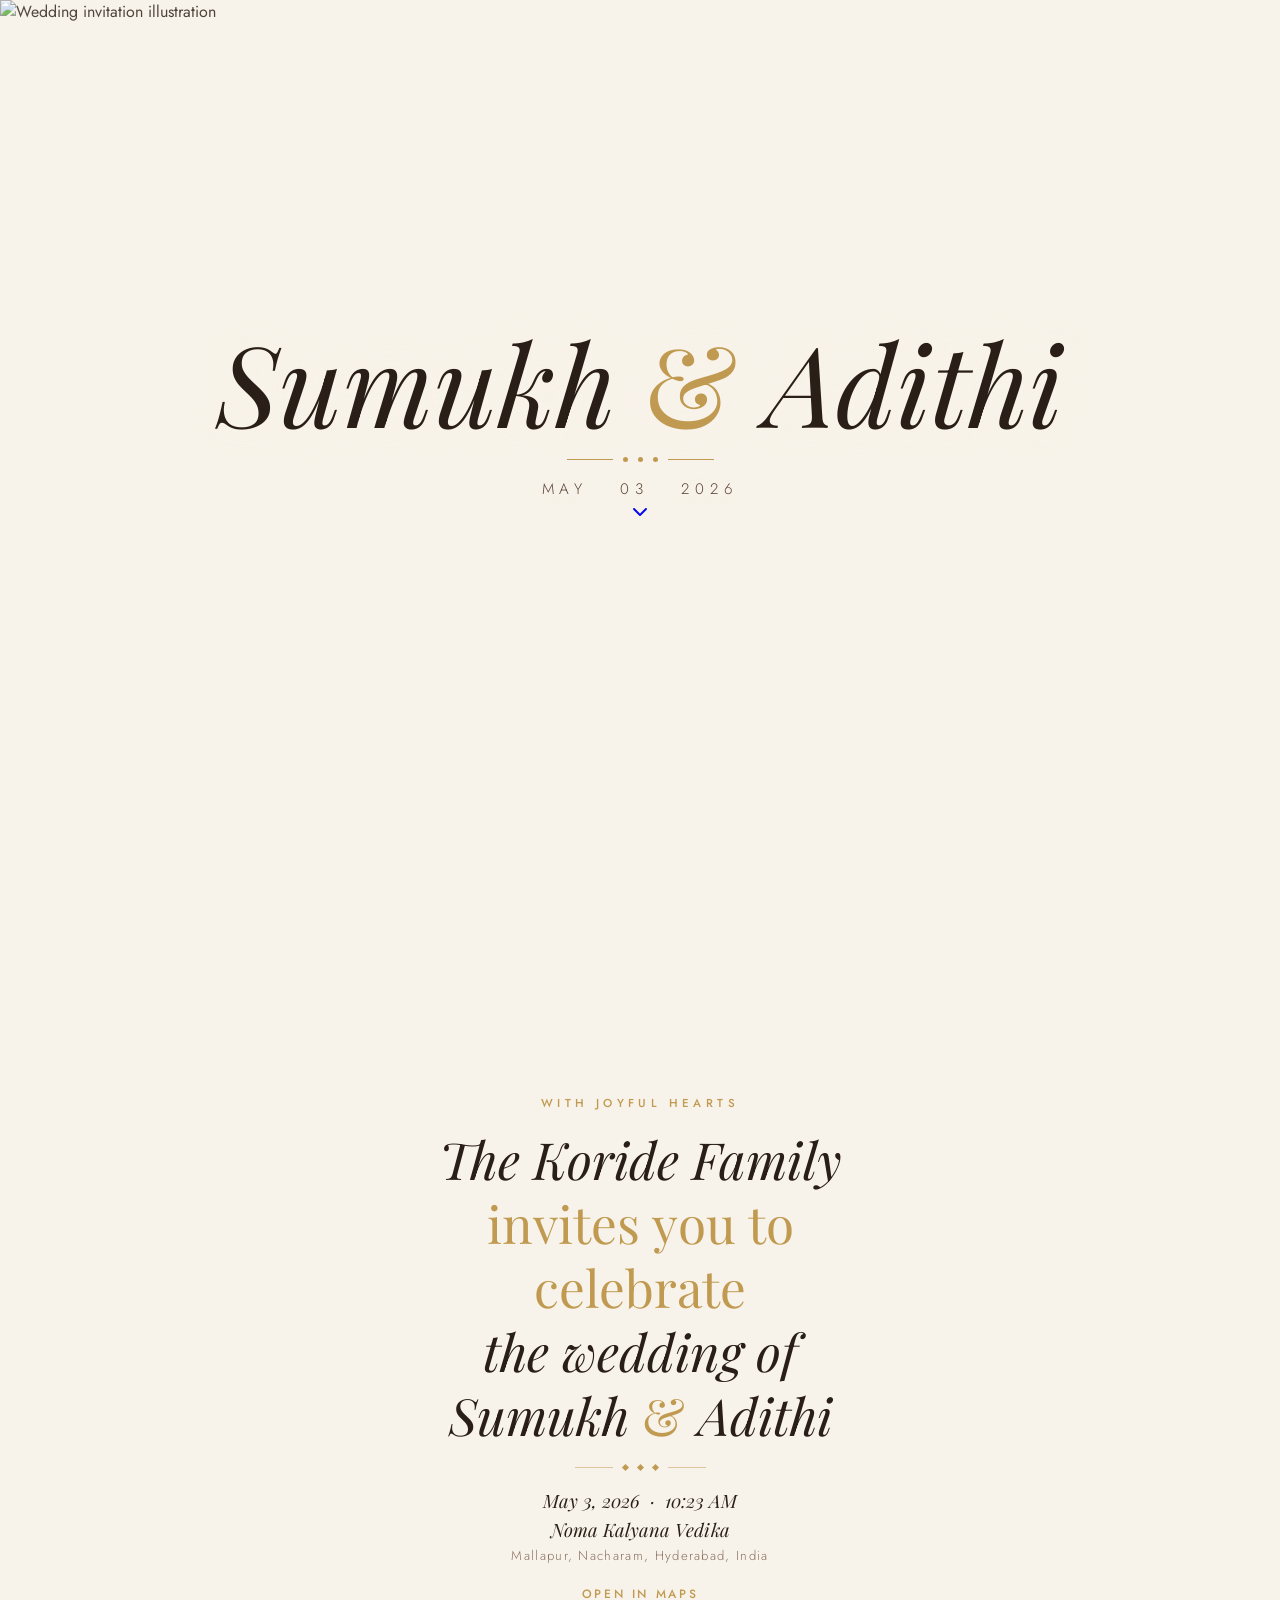
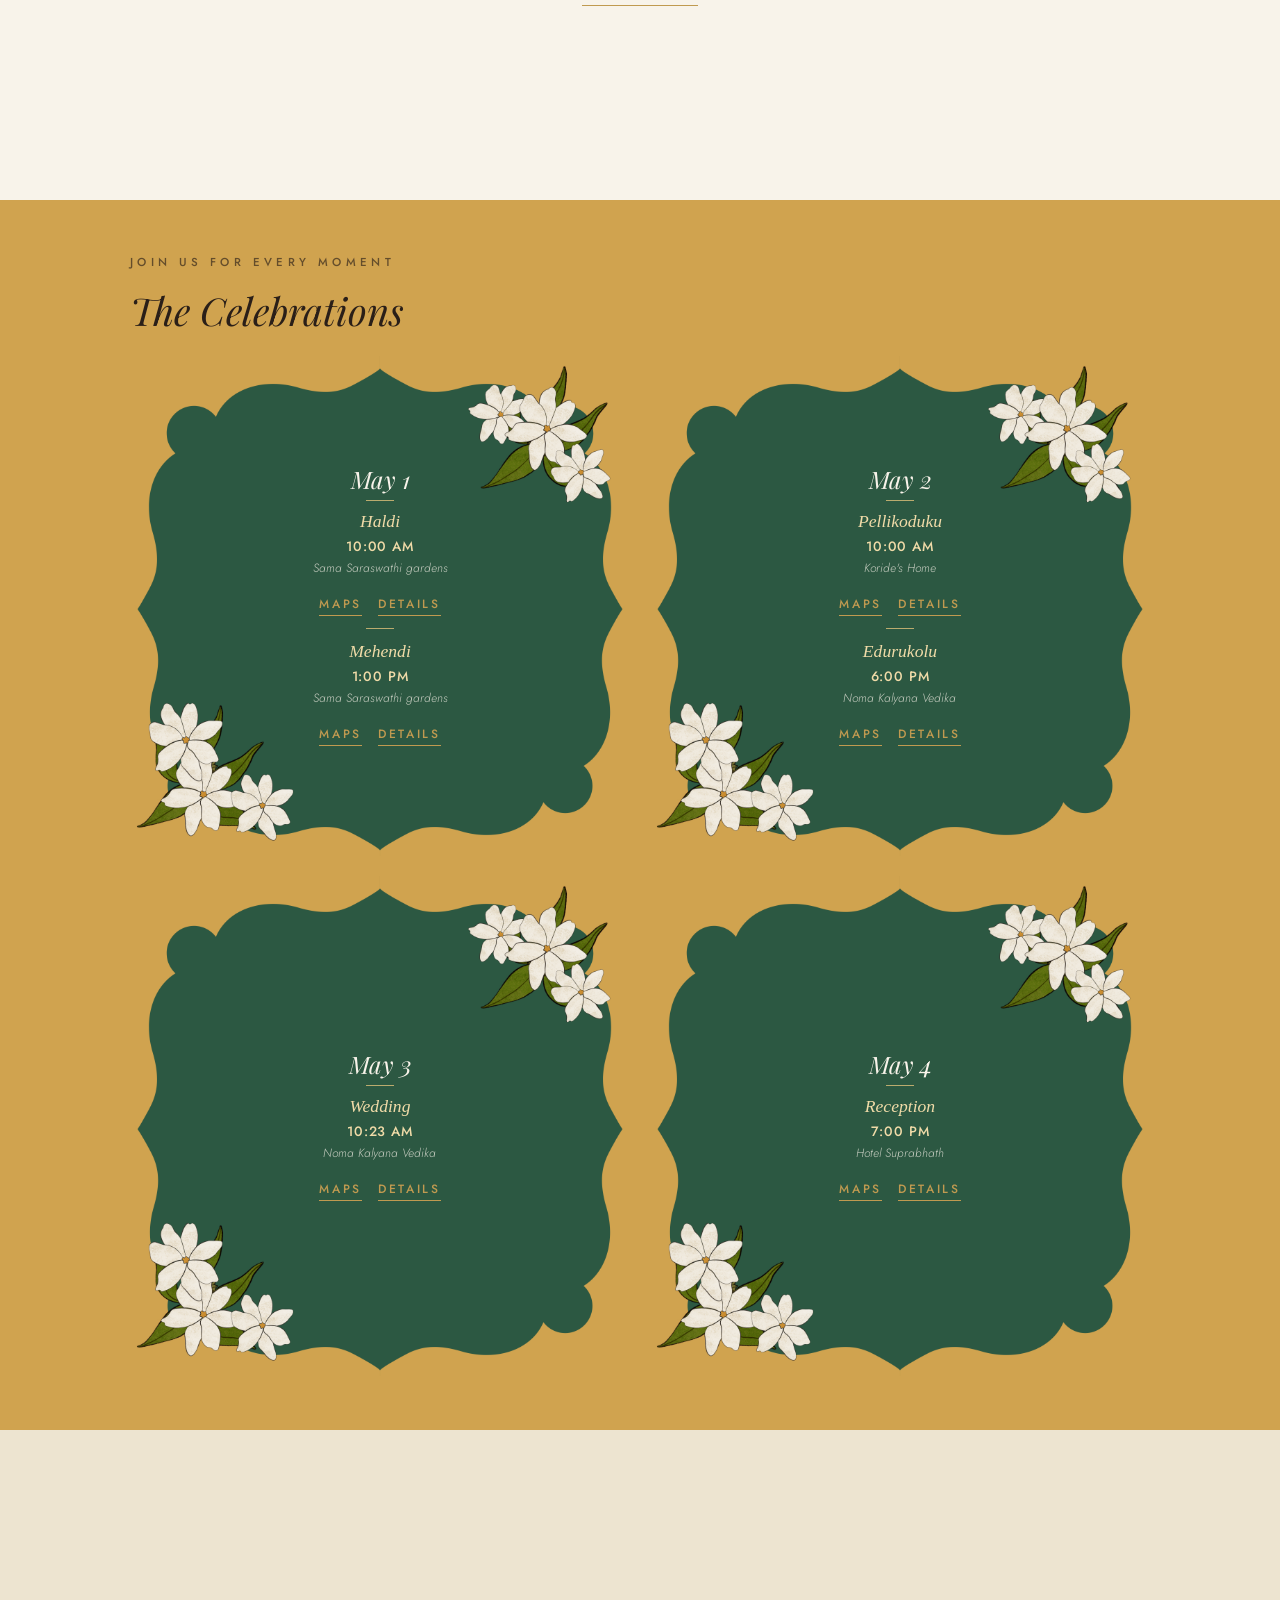
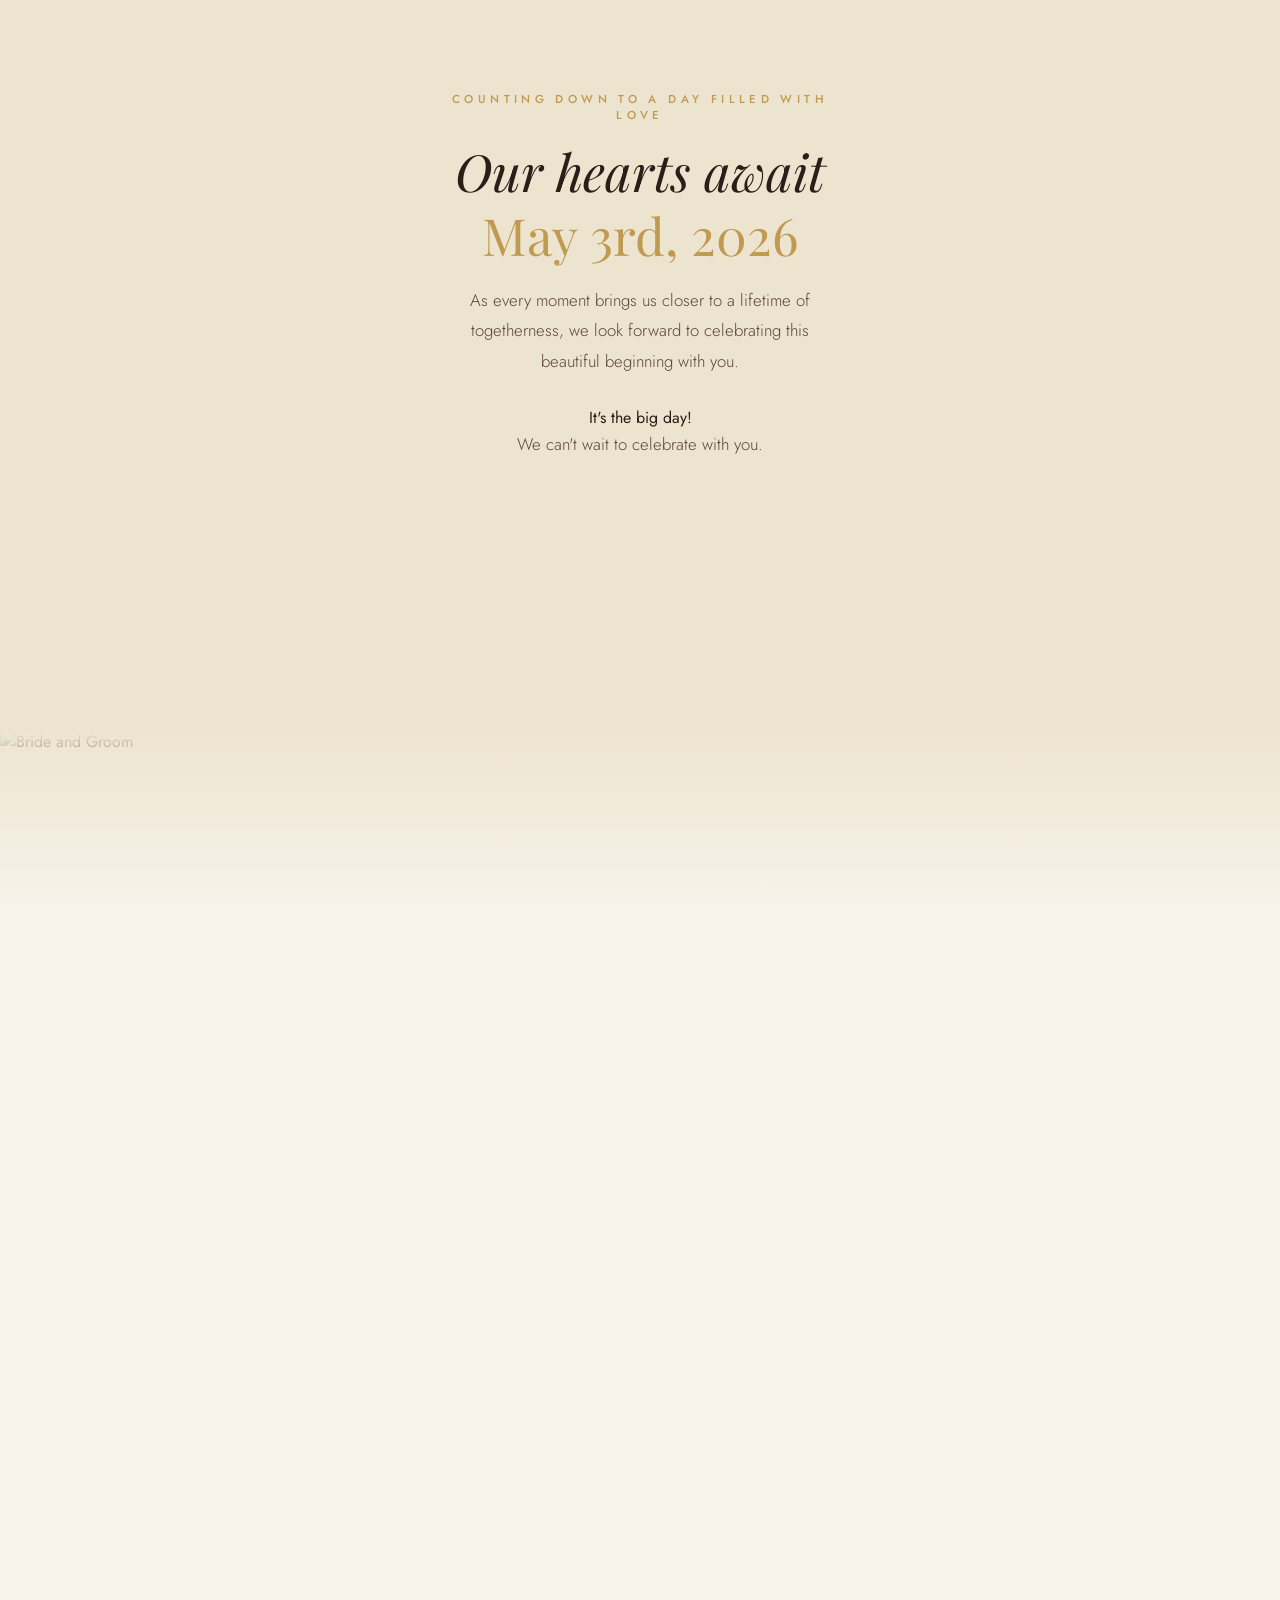
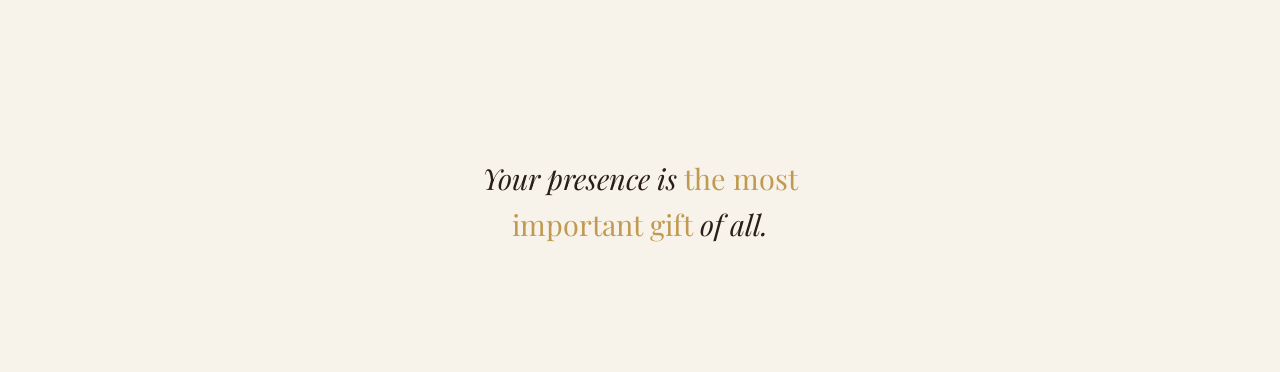
==== commit a68cd55c: "update event details and locations for Haldi, Mehendi, and Reception" ====
--- a/index_full.html
+++ b/index_full.html
@@ -100,27 +100,27 @@
           <div class="event-item"
                data-title="Haldi"
                data-date="May 1, 2026 · 10:00 AM"
-               data-location="Koride's Home"
+               data-location="Sama gardens"
                data-desc="An Indian pre-wedding ritual where a paste of turmeric, sandalwood, and oils is applied to the bride and groom for purification, auspiciousness, and skin health">
             <p style="font-style:italic;font-size:1.1em;margin-bottom:4px">Haldi</p>
             <p class="event-date-text">10:00 AM</p>
-            <p class="event-loc">Koride's Home</p>
-            <div class="event-actions">
-              <a class="maps-link" href="https://maps.app.goo.gl/p1BziMAMjbYKRmMd9" target="_blank" onclick="event.stopPropagation()">Maps</a>
+            <p class="event-loc">Sama Saraswathi gardens</p>
+            <div class="event-actions">
+              <a class="maps-link" href="https://maps.app.goo.gl/viLZKcyJLTmPeFXh9" target="_blank" onclick="event.stopPropagation()">Maps</a>
               <button class="event-btn" onclick="openModal(this.closest('.event-item'))">Details</button>
             </div>
           </div>
           <div class="event-div" style="margin:12px 0"></div>
           <div class="event-item"
                data-title="Mehendi"
-               data-date="May 1, 2026 · 5:00 PM"
-               data-location="Koride's Home"
+               data-date="May 1, 2026 · 1:00 PM"
+               data-location="Sama gardens"
                data-desc="An intimate evening of henna artistry, music, and joy. The hands and feet will be adorned with intricate mehndi patterns in celebration of new beginnings.">
             <p style="font-style:italic;font-size:1.1em;margin-bottom:4px">Mehendi</p>
-            <p class="event-date-text">5:00 PM</p>
-            <p class="event-loc">Koride's Home</p>
-            <div class="event-actions">
-              <a class="maps-link" href="https://maps.app.goo.gl/p1BziMAMjbYKRmMd9" target="_blank" onclick="event.stopPropagation()">Maps</a>
+            <p class="event-date-text">1:00 PM</p>
+            <p class="event-loc">Sama Saraswathi gardens</p>
+            <div class="event-actions">
+              <a class="maps-link" href="https://maps.app.goo.gl/viLZKcyJLTmPeFXh9" target="_blank" onclick="event.stopPropagation()">Maps</a>
               <button class="event-btn" onclick="openModal(this.closest('.event-item'))">Details</button>
             </div>
           </div>
@@ -198,11 +198,11 @@
           <div class="event-div" style="margin:12px 0"></div> -->
           <div class="event-item"
                data-title="Reception"
-               data-date="May 4, 2026 · Evening"
+               data-date="May 4, 2026 · 7:00 PM"
                data-location="Hotel Suprabhath"
                data-desc="An evening of dinner, music, and dancing. Dress in your finest traditional or festive attire!">
             <p style="font-style:italic;font-size:1.1em;margin-bottom:4px">Reception</p>
-            <p class="event-date-text">Evening</p>
+            <p class="event-date-text">7:00 PM</p>
             <p class="event-loc">Hotel Suprabhath</p>
             <div class="event-actions">
               <a class="maps-link" href="https://maps.app.goo.gl/icMbtGBNhkcbWjBH8" target="_blank" onclick="event.stopPropagation()">Maps</a>
